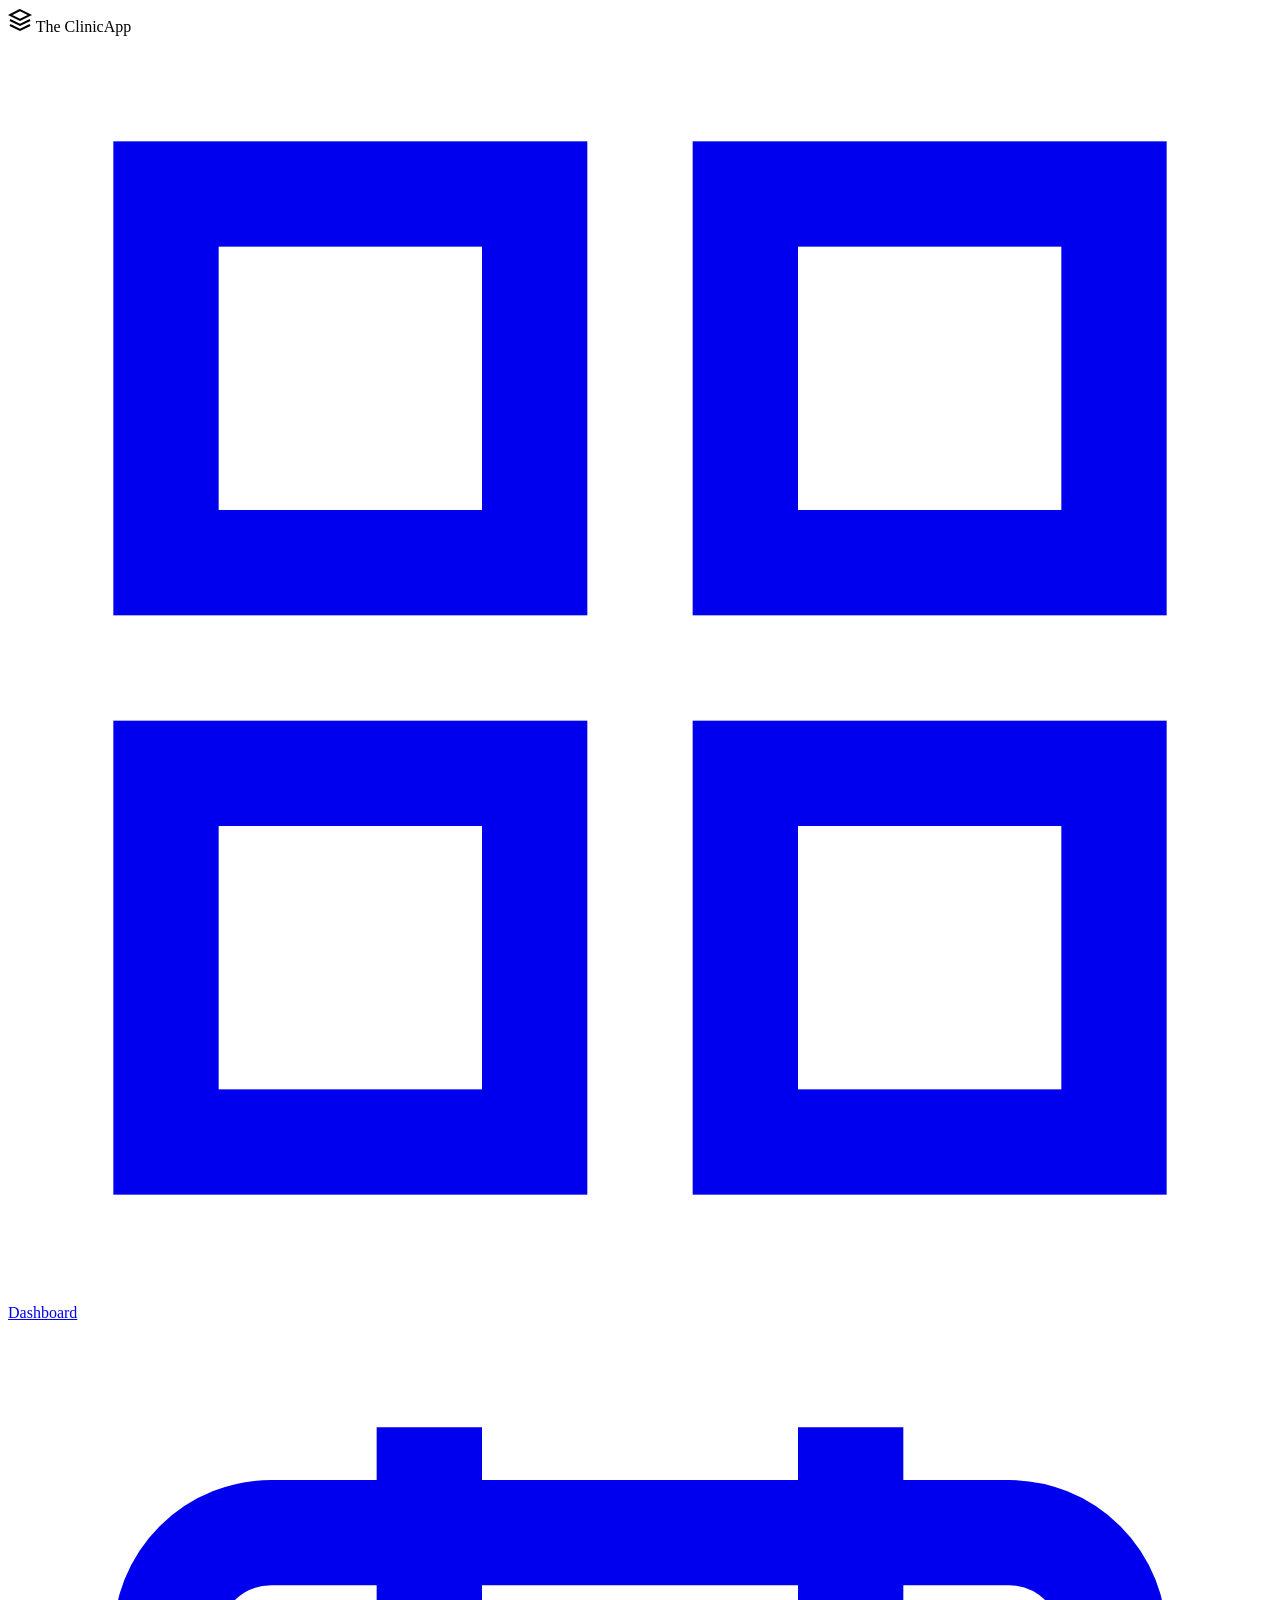
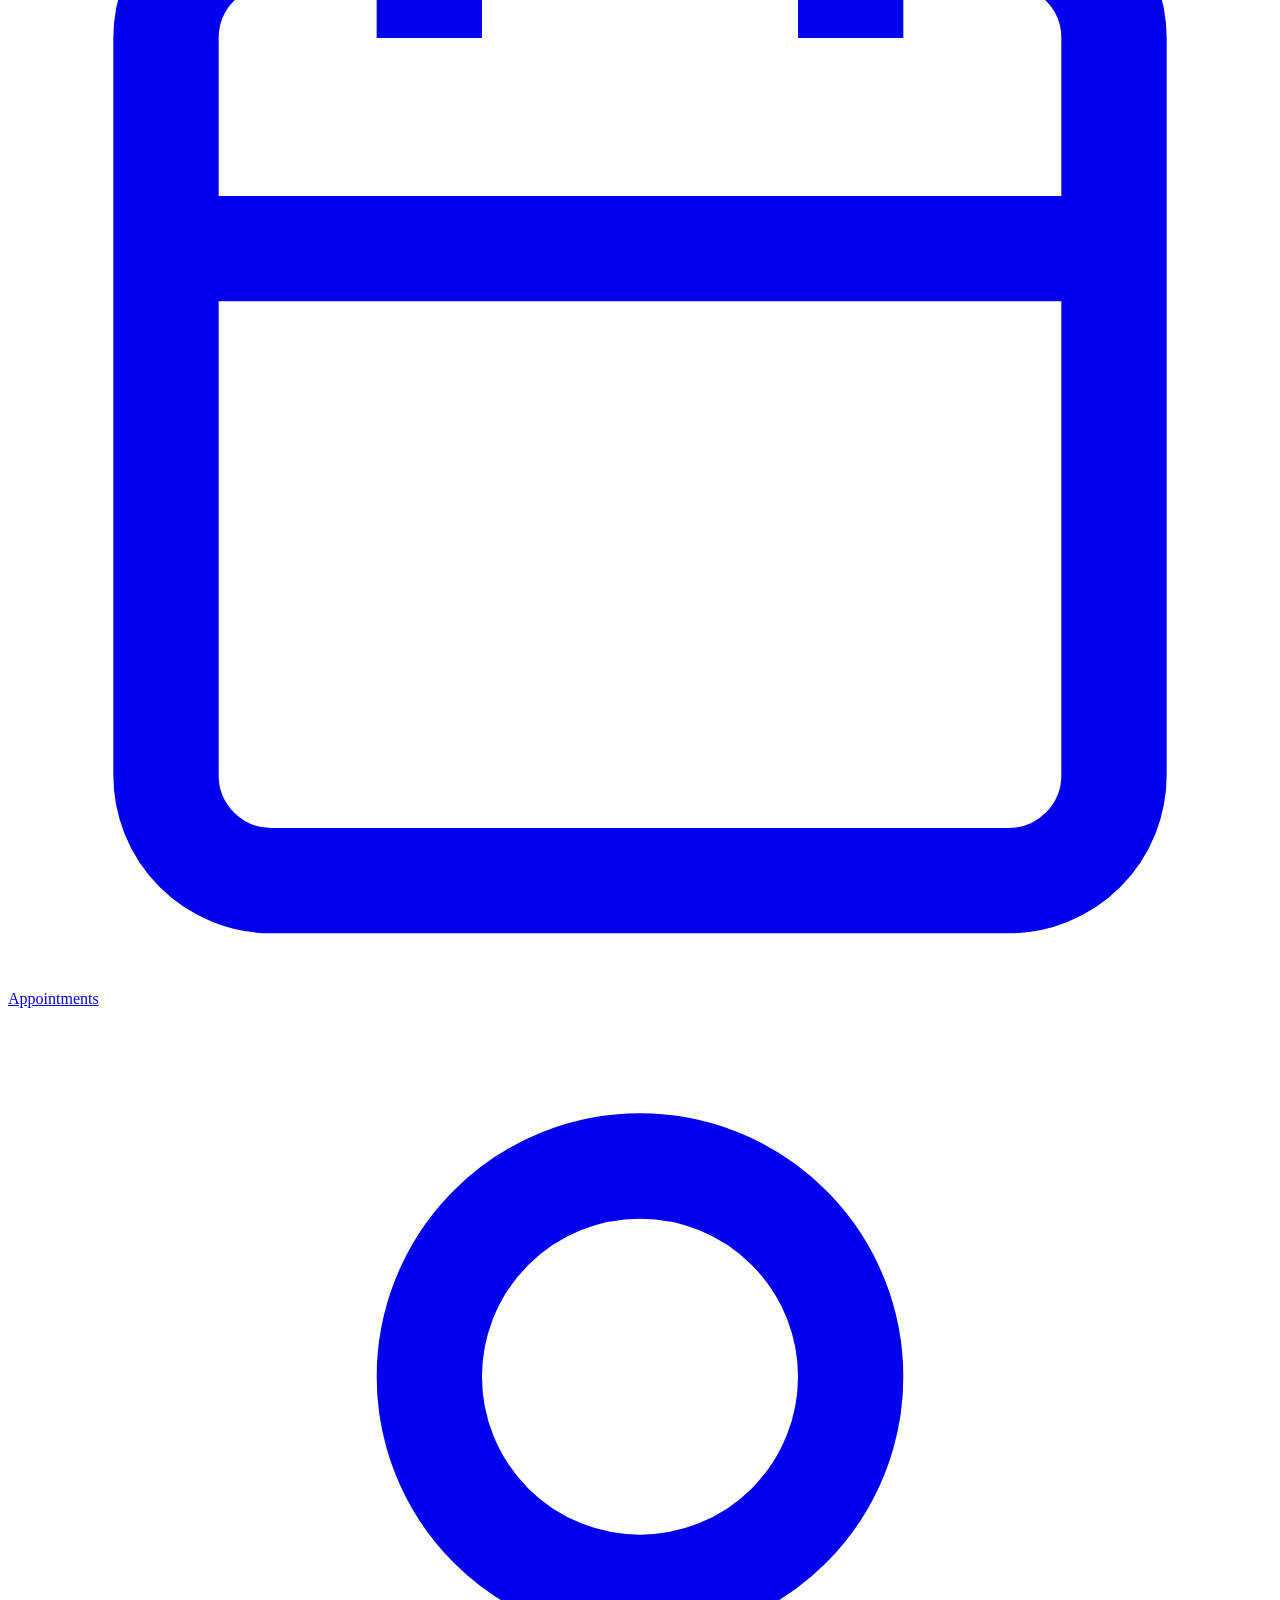
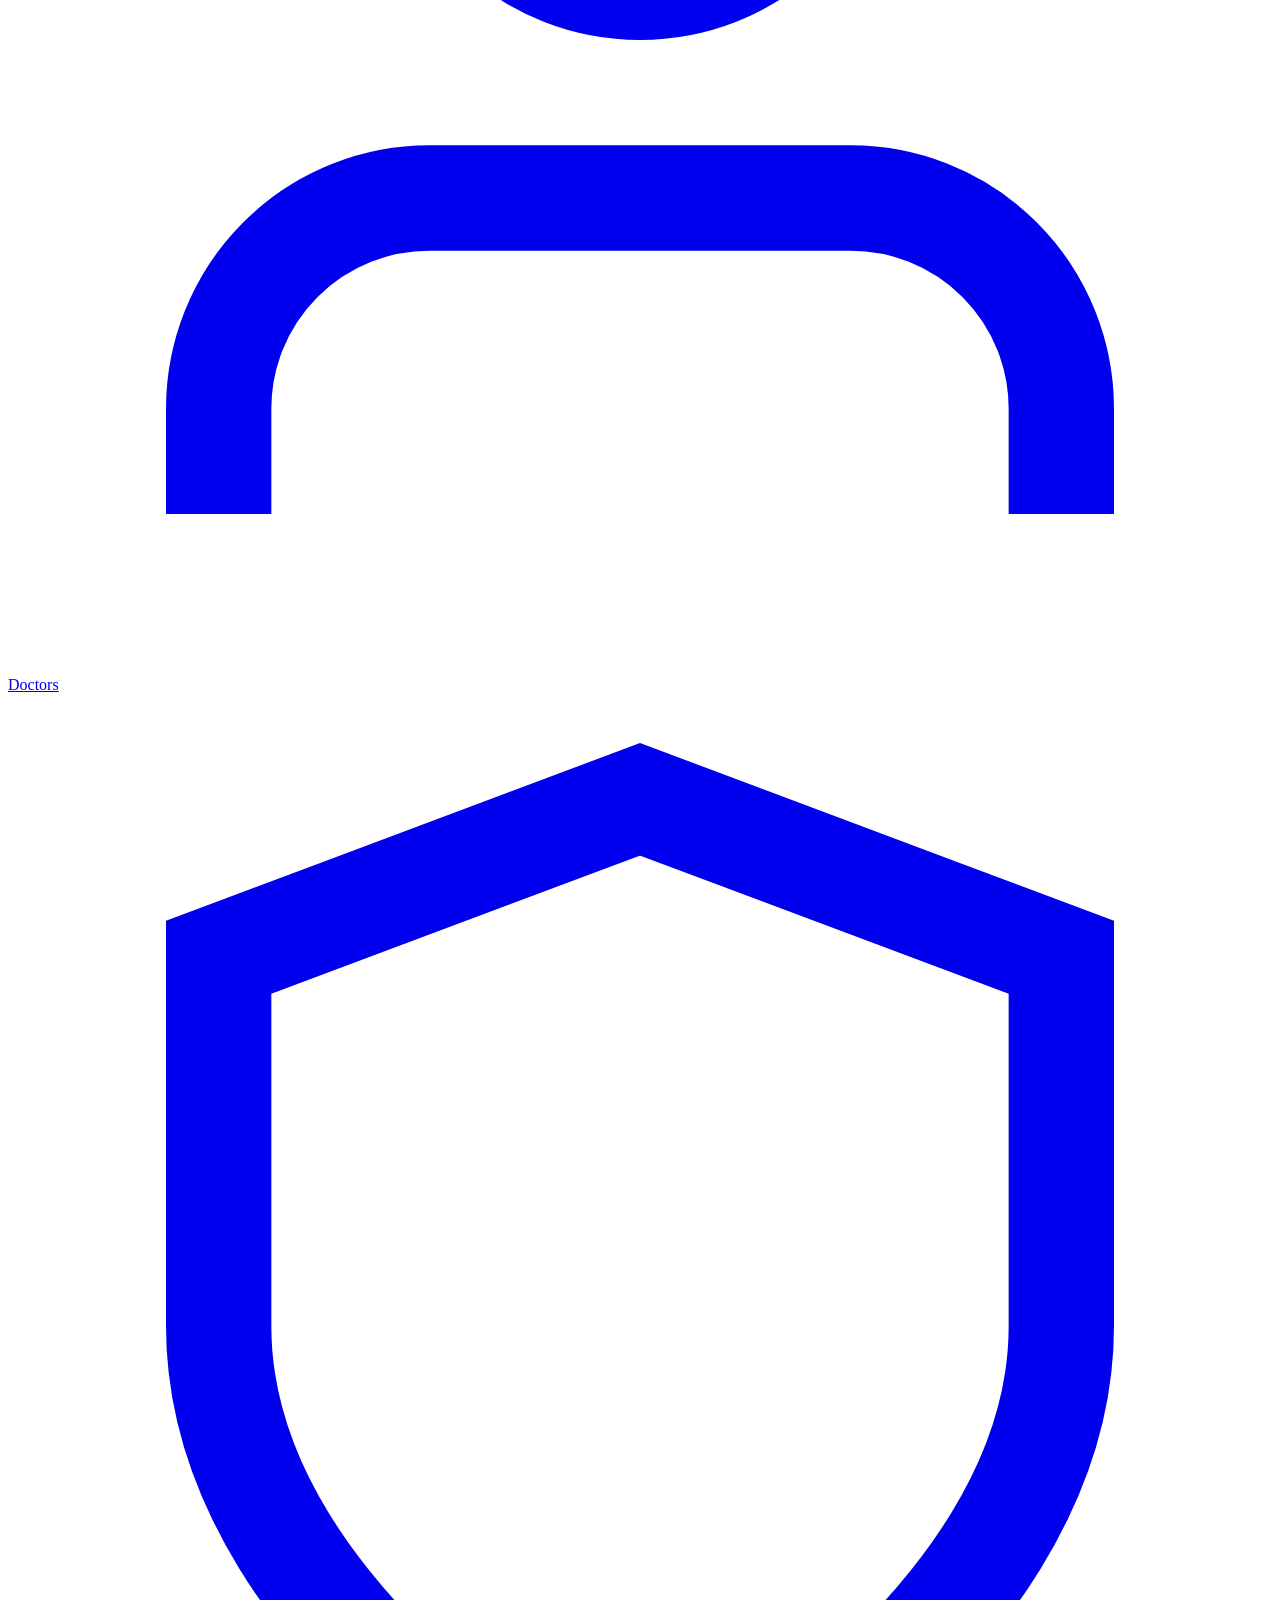
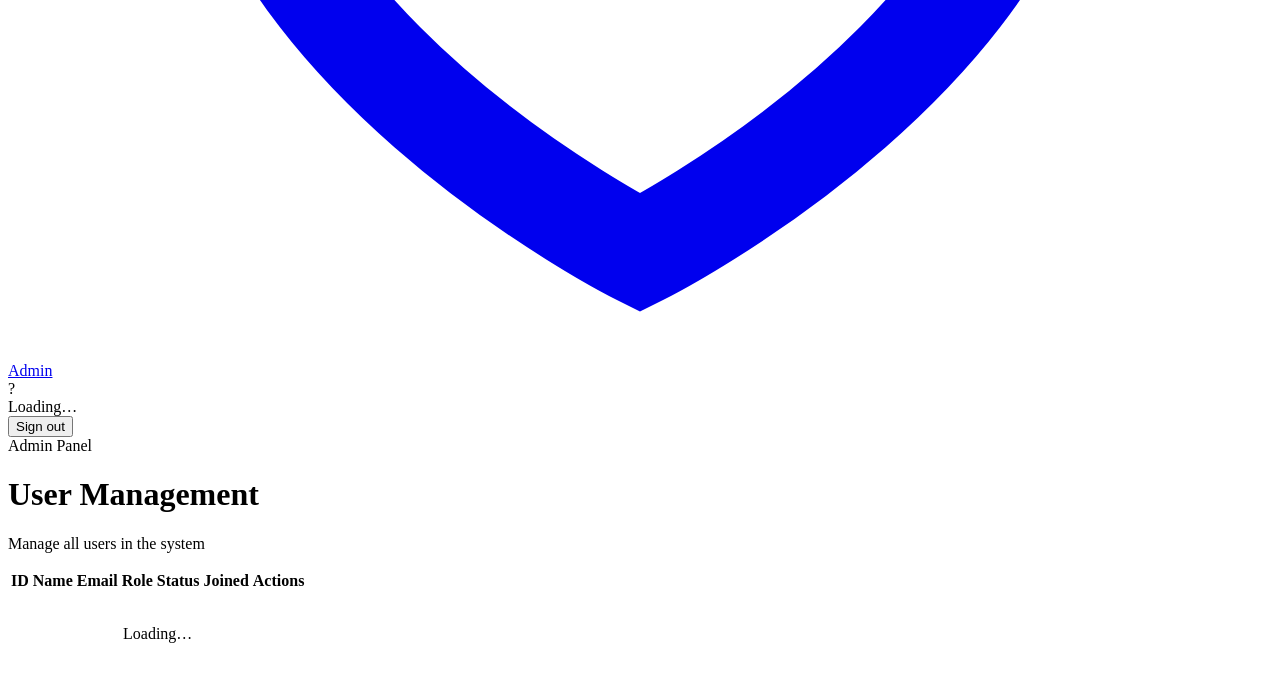
==== frontend/admin.html @ 2df23bc5 "refactor: rebrand to The Clinic App, extend schemas and frontend - Rename all nexus references (cont" ====
<!DOCTYPE html>
<html lang="en">
<head>
  <meta charset="UTF-8" />
  <meta name="viewport" content="width=device-width, initial-scale=1.0" />
  <title>The Clinic App — Admin Panel</title>
  <link href="https://fonts.googleapis.com/css2?family=Inter:wght@400;500;600;700;800&display=swap" rel="stylesheet" />
  <link rel="stylesheet" href="/css/styles.css" />
</head>
<body>
  <div class="app-layout">
    <aside class="sidebar">
      <div class="sidebar-logo">
        <svg viewBox="0 0 24 24" fill="none" stroke="currentColor" stroke-width="2" style="width:24px;height:24px"><path d="M12 2L2 7l10 5 10-5-10-5z"/><path d="M2 17l10 5 10-5"/><path d="M2 12l10 5 10-5"/></svg>
        The Clinic<span>App</span>
      </div>
      <nav class="sidebar-nav">
        <a href="/dashboard.html" class="nav-item"><svg viewBox="0 0 24 24" fill="none" stroke="currentColor" stroke-width="2"><rect x="3" y="3" width="7" height="7"/><rect x="14" y="3" width="7" height="7"/><rect x="3" y="14" width="7" height="7"/><rect x="14" y="14" width="7" height="7"/></svg><span>Dashboard</span></a>
        <a href="/appointments.html" class="nav-item"><svg viewBox="0 0 24 24" fill="none" stroke="currentColor" stroke-width="2"><rect x="3" y="4" width="18" height="18" rx="2"/><line x1="16" y1="2" x2="16" y2="6"/><line x1="8" y1="2" x2="8" y2="6"/><line x1="3" y1="10" x2="21" y2="10"/></svg><span>Appointments</span></a>
        <a href="/doctors.html" class="nav-item"><svg viewBox="0 0 24 24" fill="none" stroke="currentColor" stroke-width="2"><path d="M20 21v-2a4 4 0 00-4-4H8a4 4 0 00-4 4v2"/><circle cx="12" cy="7" r="4"/></svg><span>Doctors</span></a>
        <a href="/admin.html" class="nav-item active"><svg viewBox="0 0 24 24" fill="none" stroke="currentColor" stroke-width="2"><path d="M12 22s8-4 8-10V5l-8-3-8 3v7c0 6 8 10 8 10z"/></svg><span>Admin</span></a>
      </nav>
      <div class="sidebar-footer">
        <div class="user-info">
          <div class="user-avatar" id="sidebar-avatar">?</div>
          <div>
            <div class="user-name" id="sidebar-user-name">Loading…</div>
            <div class="user-role" id="sidebar-user-role"></div>
          </div>
        </div>
        <button class="btn-logout" id="btn-logout">Sign out</button>
      </div>
    </aside>

    <div class="main-content">
      <header class="topbar">
        <div class="topbar-title">Admin Panel</div>
      </header>

      <main class="page-content">
        <div class="page-header">
          <div>
            <h1 class="page-title">User Management</h1>
            <p class="page-subtitle">Manage all users in the system</p>
          </div>
        </div>

        <div id="alert-container"></div>

        <div class="table-container">
          <table>
            <thead>
              <tr>
                <th>ID</th>
                <th>Name</th>
                <th>Email</th>
                <th>Role</th>
                <th>Status</th>
                <th>Joined</th>
                <th>Actions</th>
              </tr>
            </thead>
            <tbody id="users-table-body">
              <tr><td colspan="7" style="text-align:center;padding:32px;color:var(--gray-500)">Loading…</td></tr>
            </tbody>
          </table>
        </div>

        <div class="pagination" id="pagination"></div>
      </main>
    </div>
  </div>

  <script src="/js/api.js"></script>
  <script src="/js/auth.js"></script>
  <script>
    Auth.requireRole('admin');
    initSidebar();

    const currentUser = Auth.getUser();
    let currentPage = 1;

    async function loadUsers(page = 1) {
      currentPage = page;
      const tbody = document.getElementById('users-table-body');
      tbody.innerHTML = '<tr><td colspan="7" style="text-align:center;padding:32px;color:var(--gray-500)">Loading…</td></tr>';

      try {
        const data = await api.listUsers(page, 20);

        tbody.innerHTML = data.items.map(u => `
          <tr data-testid="user-row-${u.id}">
            <td>${u.id}</td>
            <td>${u.full_name}</td>
            <td>${u.email}</td>
            <td>${roleBadge(u.role)}</td>
            <td>
              <span class="badge ${u.is_active ? 'badge-confirmed' : 'badge-cancelled'}">
                ${u.is_active ? 'Active' : 'Inactive'}
              </span>
            </td>
            <td>${new Date(u.created_at).toLocaleDateString()}</td>
            <td>
              ${u.id !== currentUser.id ? `
                <button class="btn btn-danger btn-sm"
                  data-testid="deactivate-btn-${u.id}"
                  data-user-id="${u.id}"
                  data-user-name="${u.full_name.replace(/&/g,'&amp;').replace(/"/g,'&quot;')}"
                  ${!u.is_active ? 'disabled title="Already inactive"' : ''}>
                  Deactivate
                </button>
              ` : '<span style="color:var(--gray-500);font-size:.8rem">You</span>'}
            </td>
          </tr>
        `).join('');

        renderPagination(data.page, data.pages);
      } catch (err) {
        tbody.innerHTML = `<tr><td colspan="7"><div class="alert alert-error">${err.message}</div></td></tr>`;
      }
    }

    async function deactivateUser(id, name) {
      if (!confirm(`Deactivate ${name}? They will no longer be able to log in.`)) return;
      try {
        await api.deleteUser(id);
        showAlert('alert-container', `${name} has been deactivated.`, 'success');
        loadUsers(currentPage);
      } catch (err) {
        showAlert('alert-container', err.message);
      }
    }

    function renderPagination(page, pages) {
      const el = document.getElementById('pagination');
      if (pages <= 1) { el.innerHTML = ''; return; }
      el.innerHTML = `
        <button class="page-btn" onclick="loadUsers(${page-1})" ${page===1?'disabled':''}>‹ Prev</button>
        <span class="page-info">Page ${page} of ${pages}</span>
        <button class="page-btn" onclick="loadUsers(${page+1})" ${page===pages?'disabled':''}>Next ›</button>
      `;
    }

    document.getElementById('users-table-body').addEventListener('click', (e) => {
      const btn = e.target.closest('[data-user-id]');
      if (!btn || btn.disabled) return;
      const id = parseInt(btn.dataset.userId, 10);
      const name = btn.dataset.userName;
      deactivateUser(id, name);
    });

    loadUsers();
  </script>
</body>
</html>
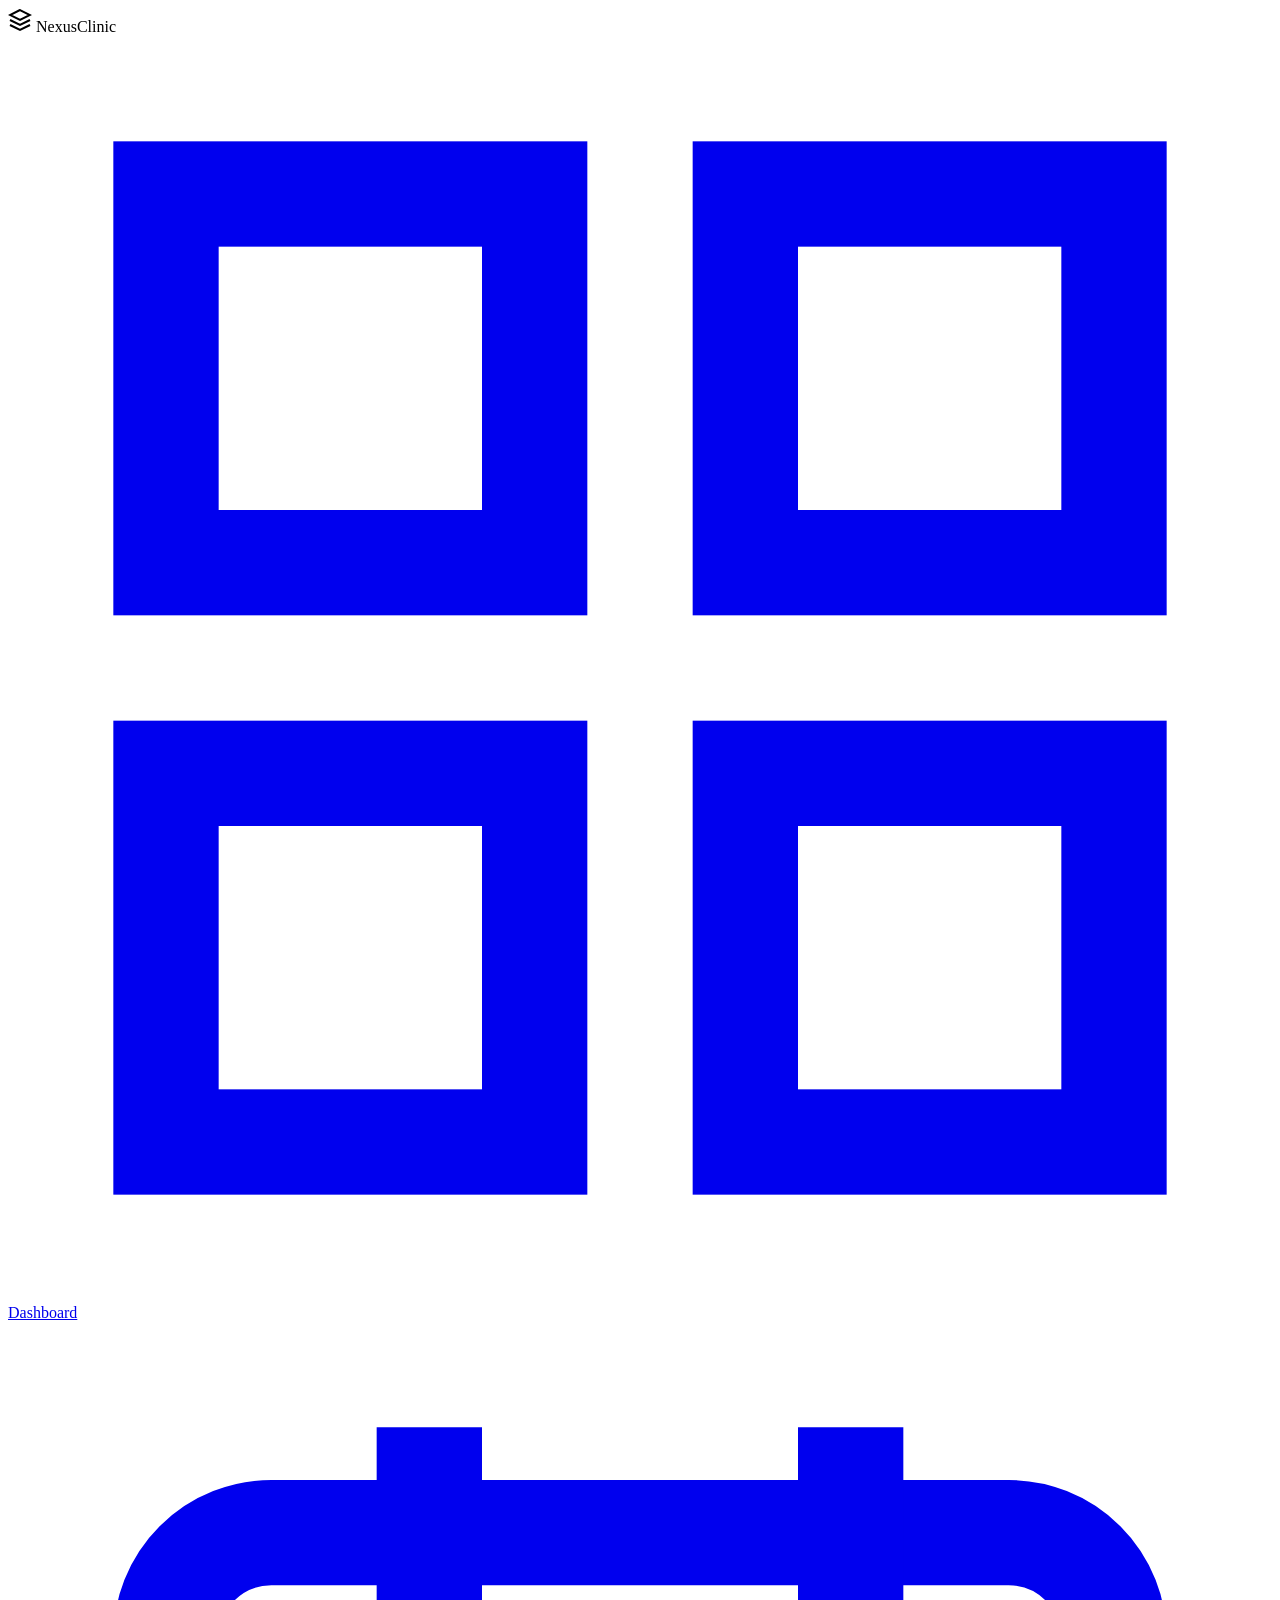
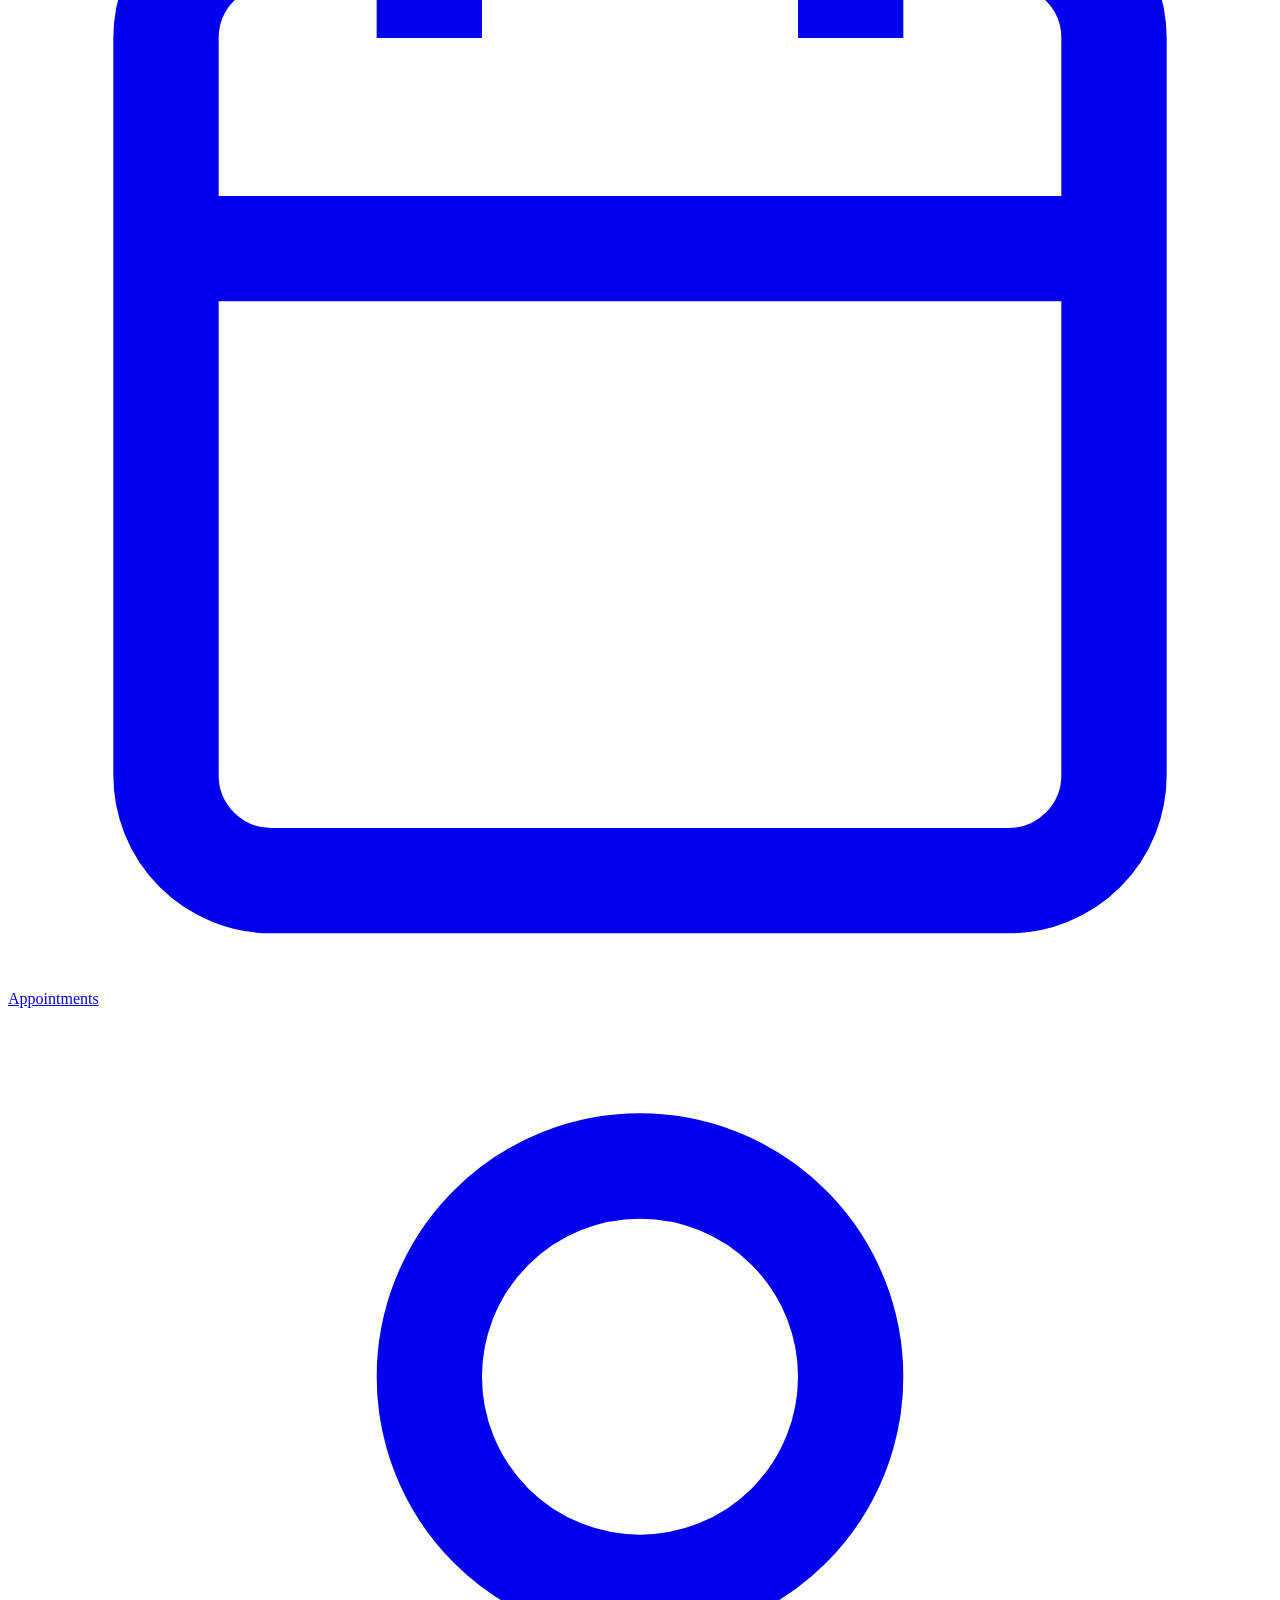
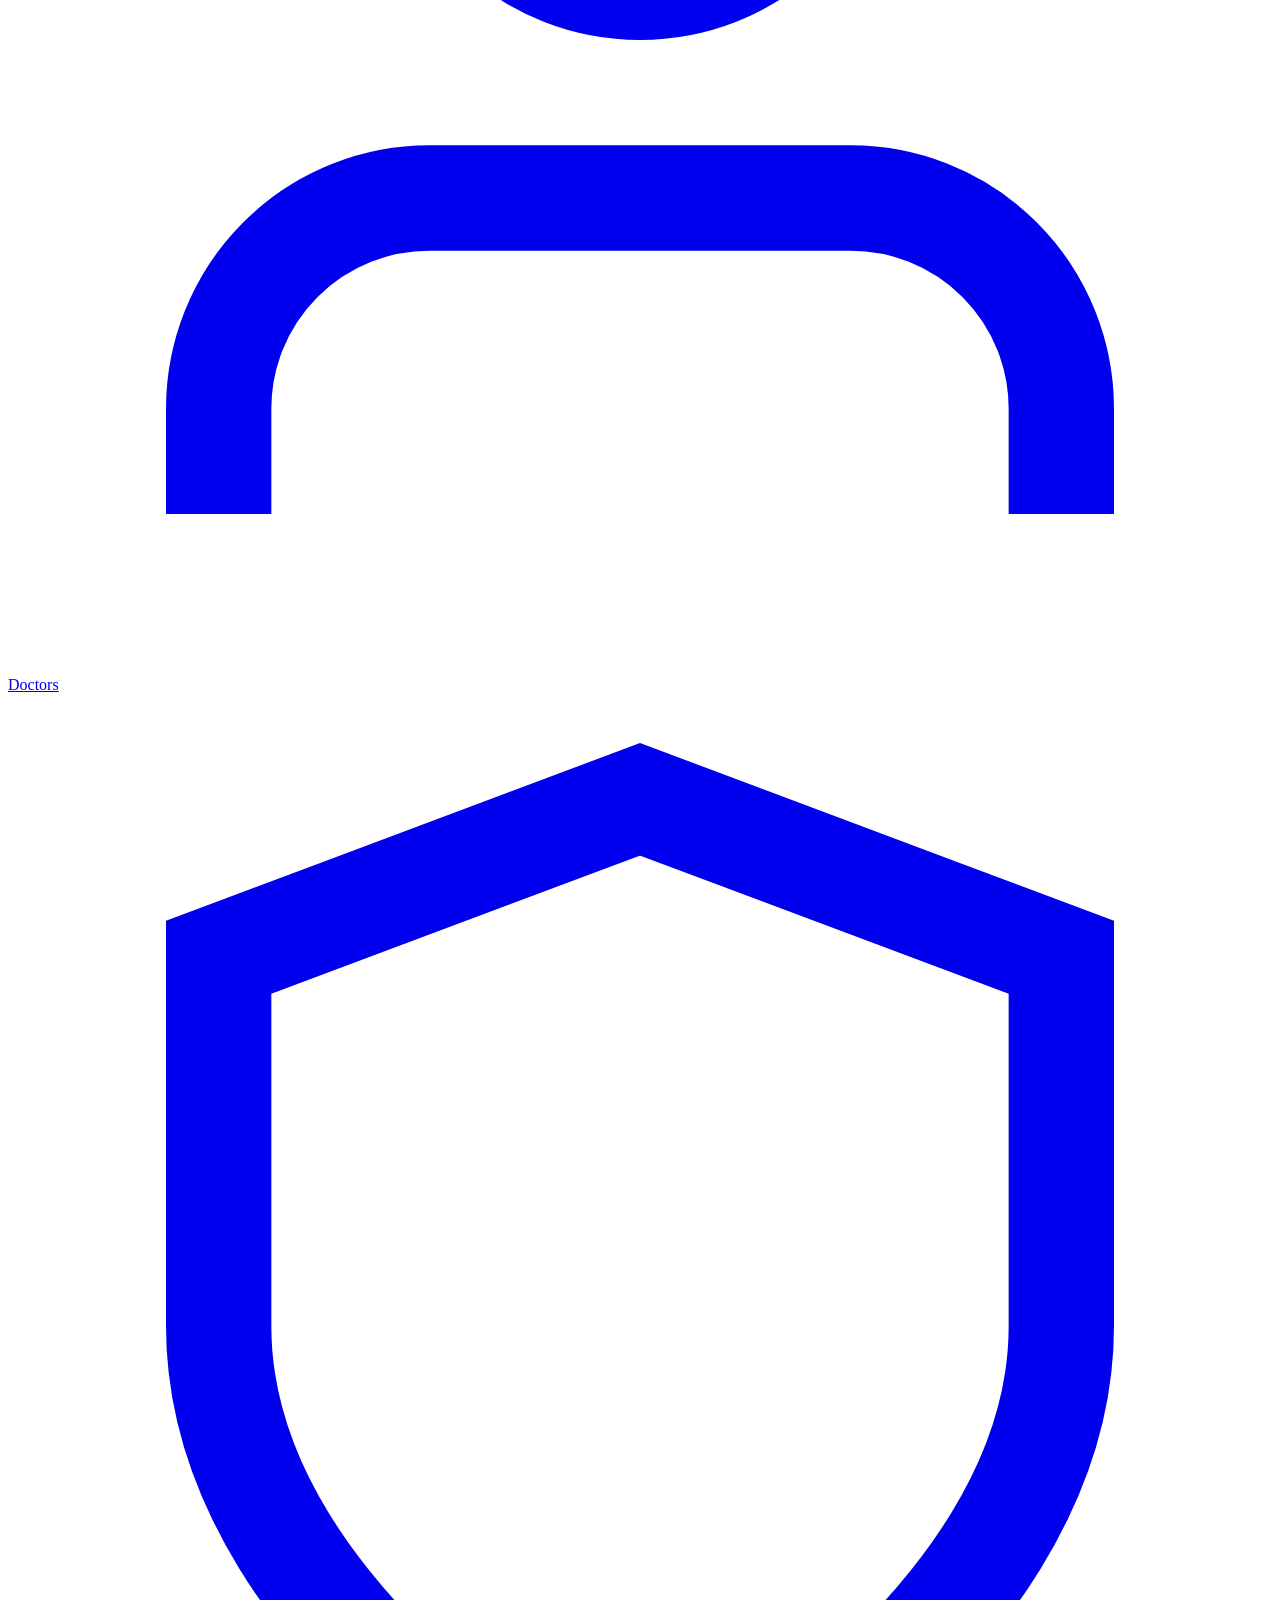
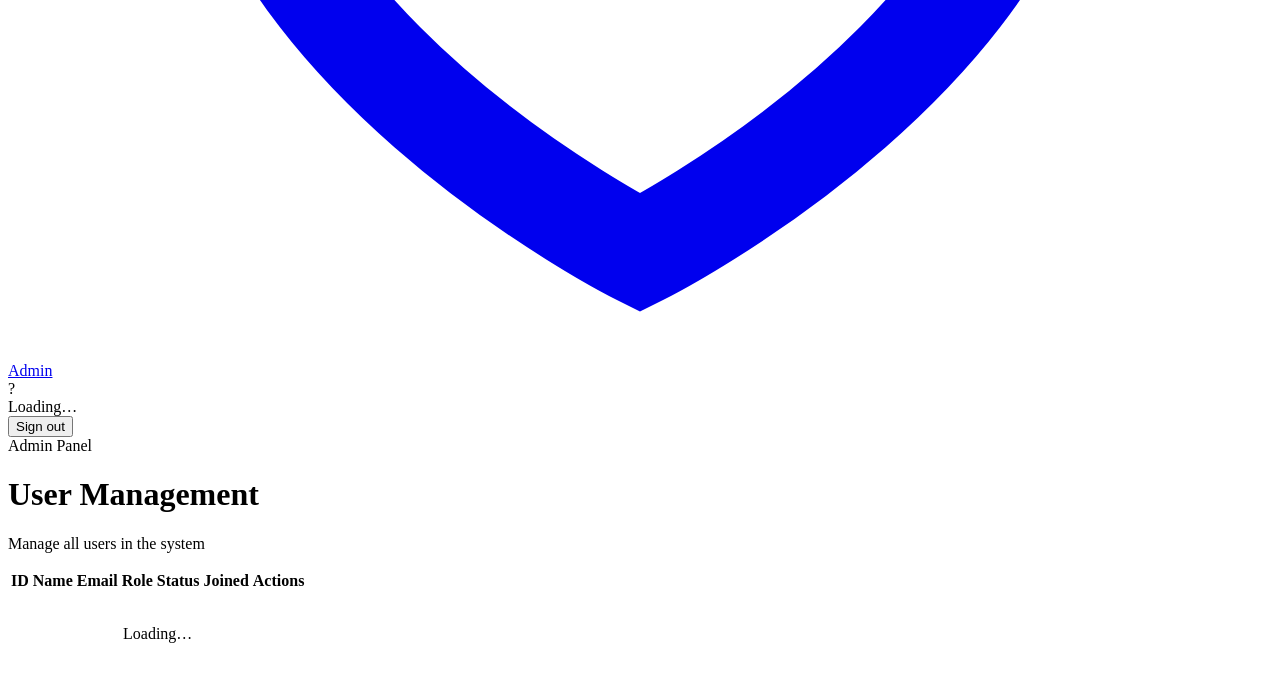
==== commit 1cda0218: "Initial commit: The Clinic App — demo application FastAPI backend with JWT auth, appointment status " ====
--- a/frontend/admin.html
+++ b/frontend/admin.html
@@ -3,7 +3,7 @@
 <head>
   <meta charset="UTF-8" />
   <meta name="viewport" content="width=device-width, initial-scale=1.0" />
-  <title>The Clinic App — Admin Panel</title>
+  <title>NexusClinic — Admin Panel</title>
   <link href="https://fonts.googleapis.com/css2?family=Inter:wght@400;500;600;700;800&display=swap" rel="stylesheet" />
   <link rel="stylesheet" href="/css/styles.css" />
 </head>
@@ -12,7 +12,7 @@
     <aside class="sidebar">
       <div class="sidebar-logo">
         <svg viewBox="0 0 24 24" fill="none" stroke="currentColor" stroke-width="2" style="width:24px;height:24px"><path d="M12 2L2 7l10 5 10-5-10-5z"/><path d="M2 17l10 5 10-5"/><path d="M2 12l10 5 10-5"/></svg>
-        The Clinic<span>App</span>
+        Nexus<span>Clinic</span>
       </div>
       <nav class="sidebar-nav">
         <a href="/dashboard.html" class="nav-item"><svg viewBox="0 0 24 24" fill="none" stroke="currentColor" stroke-width="2"><rect x="3" y="3" width="7" height="7"/><rect x="14" y="3" width="7" height="7"/><rect x="3" y="14" width="7" height="7"/><rect x="14" y="14" width="7" height="7"/></svg><span>Dashboard</span></a>
@@ -103,9 +103,8 @@
             <td>
               ${u.id !== currentUser.id ? `
                 <button class="btn btn-danger btn-sm"
+                  onclick="deactivateUser(${u.id}, '${u.full_name}')"
                   data-testid="deactivate-btn-${u.id}"
-                  data-user-id="${u.id}"
-                  data-user-name="${u.full_name.replace(/&/g,'&amp;').replace(/"/g,'&quot;')}"
                   ${!u.is_active ? 'disabled title="Already inactive"' : ''}>
                   Deactivate
                 </button>
@@ -141,14 +140,6 @@
       `;
     }
 
-    document.getElementById('users-table-body').addEventListener('click', (e) => {
-      const btn = e.target.closest('[data-user-id]');
-      if (!btn || btn.disabled) return;
-      const id = parseInt(btn.dataset.userId, 10);
-      const name = btn.dataset.userName;
-      deactivateUser(id, name);
-    });
-
     loadUsers();
   </script>
 </body>
